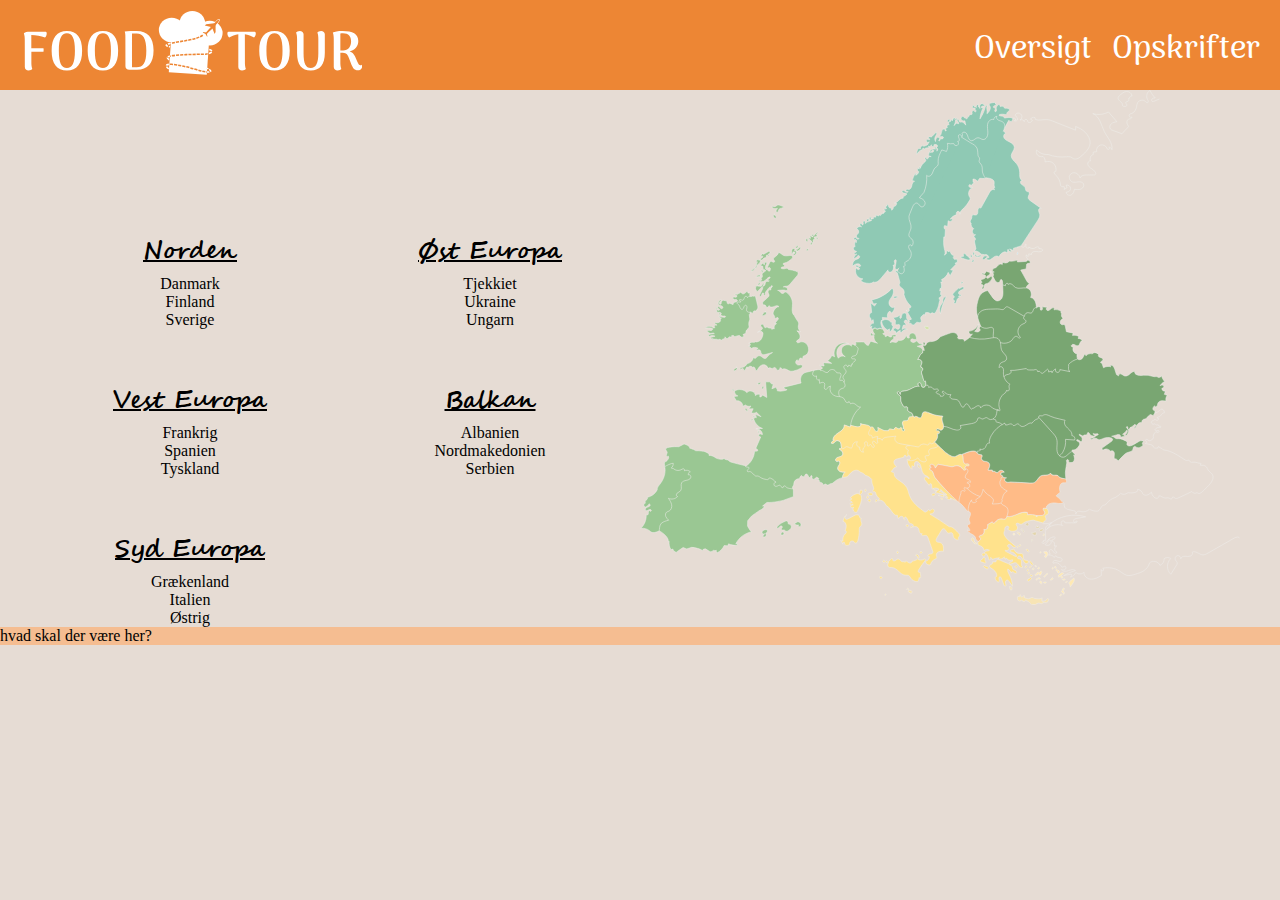
==== category.html @ adc1e7d1 "burg menu" ====
<!DOCTYPE html>
<html lang="en">

<head>
  <meta charset="UTF-8">
  <meta http-equiv="X-UA-Compatible" content="IE=edge">
  <meta name="viewport" content="width=device-width, initial-scale=1.0">
  <title>Document</title>
  <link rel="stylesheet" href="style.css">
  <link rel="stylesheet" href="category.css">
</head>

<body>
  <header>
    <a href="index.html">
      <img class="logo" src="img/whiteLogo.svg" alt="logo">
    </a>
    <nav>
      <ul class="menu">
        <li><a href="category.html">Oversigt</a></li>
        <li><a href="productlist.html">Opskrifter</a></li>
      </ul>
    </nav>
  </header>
  <main>
    <div class="grid_1-1">
      <div class="category_1-1">
        <div class="list">
          <h2>Norden</h2>
          <ul>
            <li>Danmark</li>
            <li>Finland</li>
            <li>Sverige</li>
          </ul>
          <h2>Vest Europa</h2>
          <ul>
            <li>Frankrig</li>
            <li>Spanien</li>
            <li>Tyskland</li>
          </ul>
          <h2>Syd Europa</h2>
          <ul>
            <li>Grækenland</li>
            <li>Italien</li>
            <li>Østrig</li>
          </ul>
        </div>
        <div class="list">
          <h2>Øst Europa</h2>
          <ul>
            <li>Tjekkiet</li>
            <li>Ukraine</li>
            <li>Ungarn</li>
          </ul>
          <h2>Balkan</h2>
          <ul>
            <li>Albanien</li>
            <li>Nordmakedonien</li>
            <li>Serbien</li>
          </ul>
        </div>
      </div>
      <img class="Europakort" src="img/map/map.svg" alt="Europakort" />
    </div>
  </main>
  <footer>
    <p>hvad skal der være her?</p>
  </footer>
</body>
<script src="js/category.js"></script>

</html>
---- style.css ----
html {
  --brand_color: #e6dcd4;
  --secondary: #292b29;
  --tertiary: #ed8634;
  --quaternary: #ffffff;
  --space-sm: 10px;
  --space-md: 20px;
  --space-lg: 30px;
  --space-xl: 40px;
  --space-xxl: 50px;
  --font-xxs: 20px;
  --font-xs: 22px;
  --font-sm: 25px;
  --font-md: 35px;
  --font-lg: 40px;
  --font-regular: 400;
  --font-medium: 500;
}

* {
  box-sizing: border-box;
  margin: 0;
  padding: 0;
}

img {
  width: 100%;
  height: auto;
  display: block;
}

body {
  background-color: var(--brand_color);
}

main {
  max-width: 1200px;
  margin-inline: auto;
}

@media (max-width: 600px) {
  main {
    max-width: 400px;
    margin-inline: auto;
  }
}

/*Fonts*/
@font-face {
  font-family: "Medium";
  src: url(fonts/ArimaMadurai-Medium.woff2);
}

@font-face {
  font-family: "Arima_bold";
  src: url(fonts/ArimaMadurai-Bold.woff2);
}

@font-face {
  font-family: "Arima_regular";
  src: url(fonts/ArimaMadurai-Regular.woff2);
}

@font-face {
  font-family: "Arima_thin";
  src: url(fonts/ArimaMadurai-Thin.woff2);
}
@font-face {
  font-family: "Regular";
  src: url(fonts/Kodchasan-Regular.woff2);
}

@font-face {
  font-family: "kodchasan_bold";
  src: url(fonts/Kodchasan-Bold.woff2);
}

@font-face {
  font-family: "kodchasan_bold";
  src: url(fonts/SegoeScript-Bold.woff2);
}

@font-face {
  font-family: "Bold";
  src: url(fonts/SegoeScript-Bold.woff2);
}

/*header og footer*/
header {
  display: flex;
  justify-content: space-between;
  background-color: var(--tertiary);
  padding: 0px 20px 0px 20px;
  align-self: center;
}
header a {
  align-self: center;
  margin-top: 15px;
}
.logo {
  max-height: 60px;
}

nav {
  display: none;
  align-self: center;
}
ul.menu {
  display: flex;
  flex-direction: column;
  justify-content: space-evenly;
  gap: 20px;
}
nav ul.menu li {
  list-style-type: none;
}
nav ul.menu li a {
  list-style-type: none;
  text-decoration: none;
  font-family: "medium";
  font-size: 1.5rem;
  color: var(--quaternary);
}

footer {
  background-color: #f5bd91;
}

@media (min-width: 750px) {
  header {
    /* display: flex;
      justify-content: space-between; */
    height: 90px;
    padding: 0px 20px 0px 20px;
    align-self: center;
  }
  header a {
    align-self: center;
    margin-top: 20px;
  }
  .logo {
    max-height: 89px;
  }

  nav {
    margin-top: 10px;
    display: block;
    align-self: center;
  }
  ul.menu {
    display: flex;
    flex-direction: row;
    justify-content: space-evenly;
    gap: 20px;
  }
  nav ul.menu li a {
    font-size: 2rem;
  }
}

.display_none {
  display: none;
}

/* burgermenu */
.toggle-btn {
  display: none;
}

@media (max-width: 800px) {
  .toggle-btn {
    background: transparent;
    border: none;
    display: block;
    min-width: 44px;
    min-height: 44px;
    font-size: 1.1rem;
    cursor: pointer;
  }

  nav {
    display: none;
  }

  nav.shown {
    padding-top: 1rem;
    display: flex;
    flex: 1 1 100%;
    flex-flow: column;
  }

  nav ul {
    display: flex;
    flex-flow: column;
  }
}
---- category.css ----
.list,
.list ul {
  list-style-type: none;
  text-align: center;
}

.list h2 {
  text-decoration: underline 2px;
  padding: 3px;
  margin-top: 50px;
  font-family: "kodchasan_bold", sans-serif;
  font-weight: 700;
}

.grid_1-1 {
  display: grid;
  grid-template-columns: repeat(2, 1fr);
}

.category_1-1 {
  display: grid;
  grid-template-columns: repeat(2, 1fr);
  padding-top: 90px;
  grid-column: 1/2;
}

.kort {
  display: grid;
}

.Europakort {
  grid-column: 2/3;
  grid-row: span 1;
}
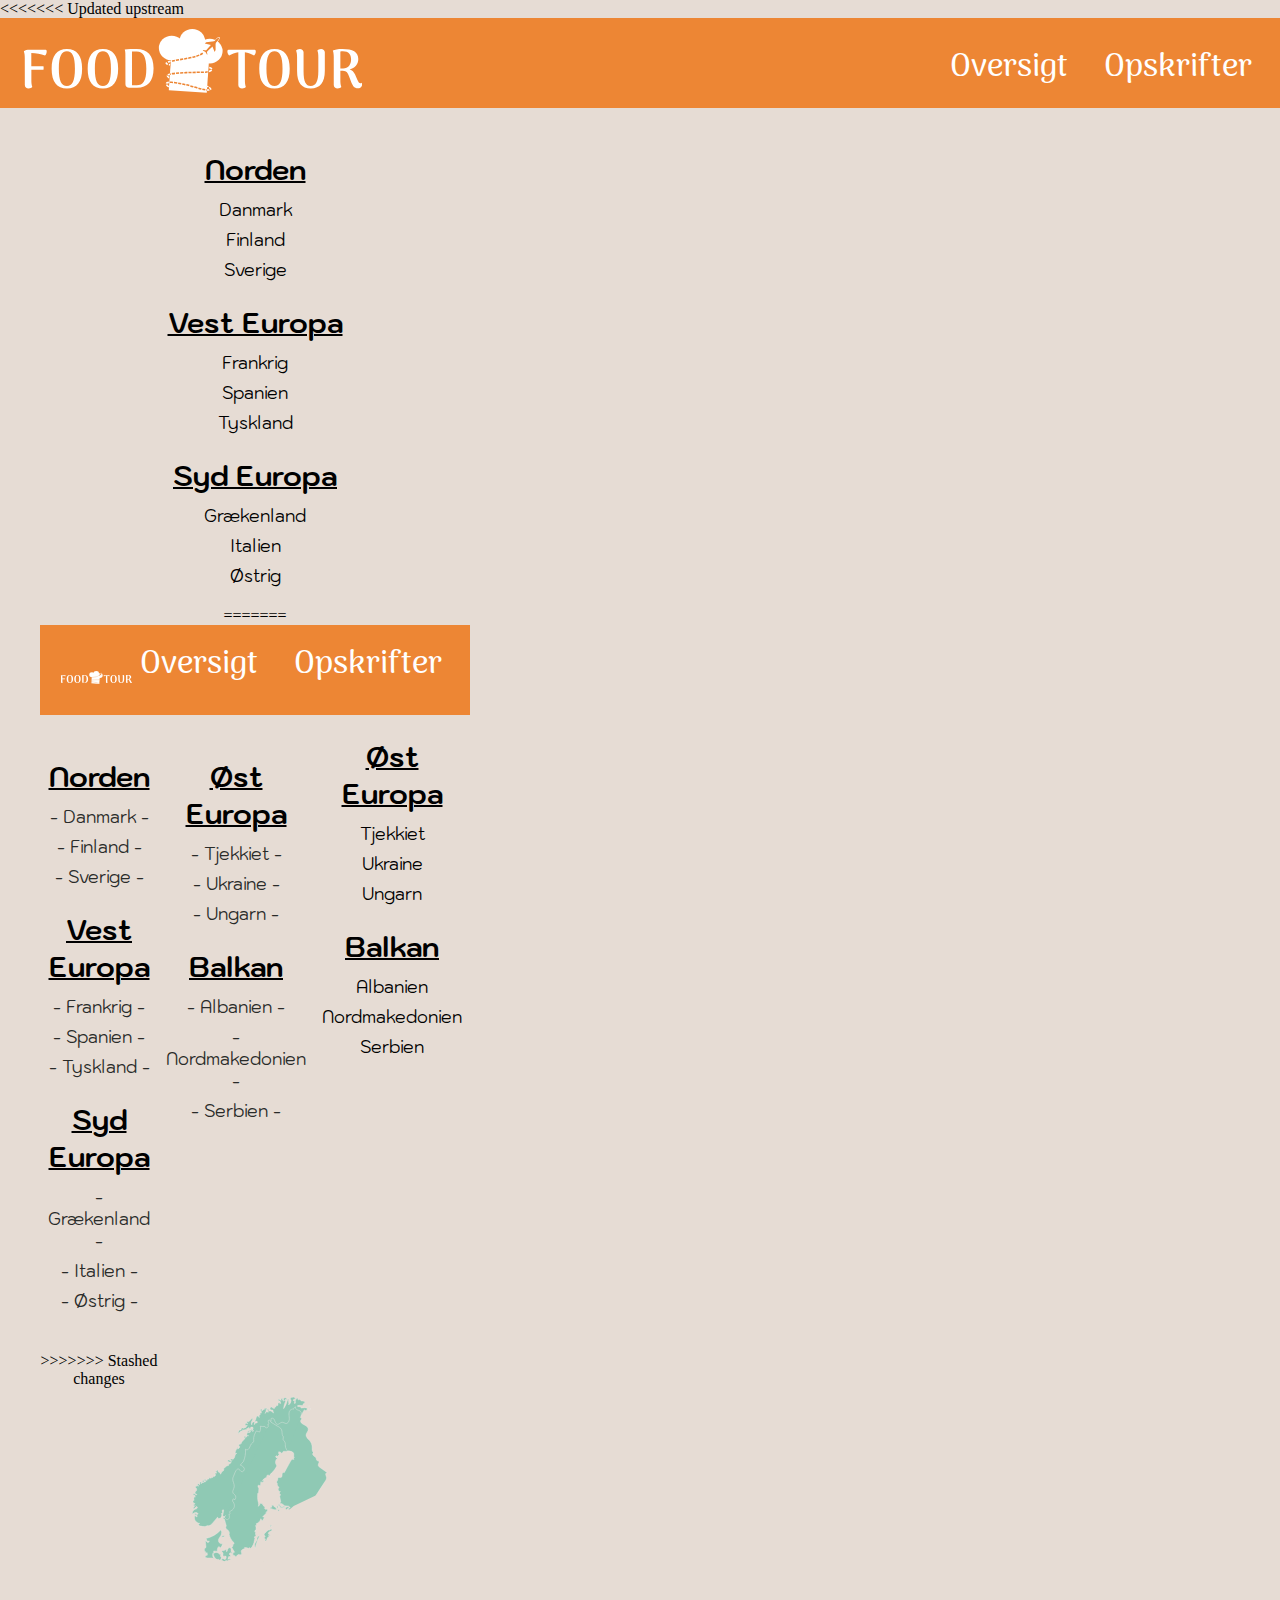
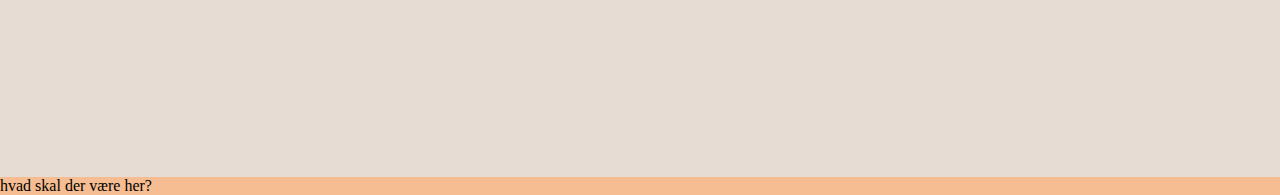
==== commit e1b5a6bf: "category" ====
--- a/category.html
+++ b/category.html
@@ -1,5 +1,6 @@
 <!DOCTYPE html>
 <html lang="en">
+<<<<<<< Updated upstream
 
 <head>
   <meta charset="UTF-8">
@@ -44,6 +45,65 @@
             <li>Italien</li>
             <li>Østrig</li>
           </ul>
+=======
+  <head>
+    <meta charset="UTF-8" />
+    <meta http-equiv="X-UA-Compatible" content="IE=edge" />
+    <meta name="viewport" content="width=device-width, initial-scale=1.0" />
+    <title>Document</title>
+    <link rel="stylesheet" href="style.css" />
+    <link rel="stylesheet" href="category.css" />
+  </head>
+  <body>
+    <header>
+      <a href="index.html">
+        <img class="logo" src="img/whiteLogo.svg" alt="logo" />
+      </a>
+      <nav>
+        <ul class="menu">
+          <li><a href="category.html">Oversigt</a></li>
+          <li><a href="productlist.html">Opskrifter</a></li>
+        </ul>
+      </nav>
+    </header>
+    <main>
+      <div class="grid_1-1">
+        <div class="category_1-1">
+          <div class="list">
+            <h2>Norden</h2>
+            <ul id="nordisk">
+              <a href="productlist.html?subcategory=Danmark"><li>- Danmark -</li></a>
+              <a href="productlist.html?subcategory=Finland"><li>- Finland -</li></a>
+              <a href="productlist.html?subcategory=Sverige"> <li>- Sverige -</li></a>
+            </ul>
+            <h2>Vest Europa</h2>
+            <ul>
+              <a href="productlist.html?subcategory=Frankrig"><li>- Frankrig -</li></a>
+              <a href="productlist.html?subcategory=Spanien"><li>- Spanien -</li></a>
+              <a href="productlist.html?subcategory=Tyskland"><li>- Tyskland -</li></a>
+            </ul>
+            <h2>Syd Europa</h2>
+            <ul>
+              <a href="productlist.html?subcategory=Grækenland"><li>- Grækenland -</li></a>
+              <a href="productlist.html?subcategory=Italien"><li>- Italien -</li></a>
+              <a href="productlist.html?subcategory=Østrig"><li>- Østrig -</li></a>
+            </ul>
+          </div>
+          <div class="list">
+            <h2>Øst Europa</h2>
+            <ul>
+              <a href="productlist.html?subcategory=Tjekkiet"><li>- Tjekkiet -</li></a>
+              <a href="productlist.html?subcategory=Ukraine"><li>- Ukraine -</li></a>
+              <a href="productlist.html?subcategory=Ungarn"><li>- Ungarn -</li></a>
+            </ul>
+            <h2>Balkan</h2>
+            <ul>
+              <a href="productlist.html?subcategory=Albanien"><li>- Albanien -</li></a>
+              <a href="productlist.html?subcategory=Makedonien"><li>- Nordmakedonien -</li></a>
+              <a href="productlist.html?subcategory=Serbien"><li>- Serbien -</li></a>
+            </ul>
+          </div>
+>>>>>>> Stashed changes
         </div>
         <div class="list">
           <h2>Øst Europa</h2>
--- a/style.css
+++ b/style.css
@@ -38,7 +38,7 @@
   margin-inline: auto;
 }
 
-@media (max-width: 600px) {
+@media (max-width: 800px) {
   main {
     max-width: 400px;
     margin-inline: auto;
@@ -76,8 +76,8 @@
 }
 
 @font-face {
-  font-family: "kodchasan_bold";
-  src: url(fonts/SegoeScript-Bold.woff2);
+  font-family: "kodchasan_semibold";
+  src: url(fonts/Kodchasan-SemiBold.woff2);
 }
 
 @font-face {
@@ -167,7 +167,7 @@
   display: none;
 }
 
-@media (max-width: 800px) {
+@media (max-width: 750px) {
   .toggle-btn {
     background: transparent;
     border: none;
@@ -176,10 +176,6 @@
     min-height: 44px;
     font-size: 1.1rem;
     cursor: pointer;
-  }
-
-  nav {
-    display: none;
   }
 
   nav.shown {
--- a/category.css
+++ b/category.css
@@ -2,14 +2,27 @@
 .list ul {
   list-style-type: none;
   text-align: center;
+  margin-bottom: 20px;
 }
 
 .list h2 {
   text-decoration: underline 2px;
   padding: 3px;
-  margin-top: 50px;
+  margin-top: 20px;
   font-family: "kodchasan_bold", sans-serif;
   font-weight: 700;
+  font-size: 28px;
+}
+
+li {
+  font-family: "Regular";
+  margin: 8px;
+  font-size: 17px;
+}
+
+a {
+  text-decoration: none;
+  color: #292b29;
 }
 
 .grid_1-1 {
@@ -20,7 +33,7 @@
 .category_1-1 {
   display: grid;
   grid-template-columns: repeat(2, 1fr);
-  padding-top: 90px;
+  padding-top: 20px;
   grid-column: 1/2;
 }
 
@@ -32,3 +45,20 @@
   grid-column: 2/3;
   grid-row: span 1;
 }
+
+.Europakort {
+  clip-path: polygon(
+    35% 36%,
+    38% 46%,
+    40% 46%,
+    43% 47%,
+    49% 45%,
+    52% 47%,
+    55% 36%,
+    59% 32%,
+    68% 27%,
+    62% 1%,
+    51% 2%,
+    34% 20%
+  );
+}
--- a/style.css
+++ b/style.css
@@ -38,7 +38,7 @@
   margin-inline: auto;
 }
 
-@media (max-width: 600px) {
+@media (max-width: 800px) {
   main {
     max-width: 400px;
     margin-inline: auto;
@@ -76,8 +76,8 @@
 }
 
 @font-face {
-  font-family: "kodchasan_bold";
-  src: url(fonts/SegoeScript-Bold.woff2);
+  font-family: "kodchasan_semibold";
+  src: url(fonts/Kodchasan-SemiBold.woff2);
 }
 
 @font-face {
@@ -167,7 +167,7 @@
   display: none;
 }
 
-@media (max-width: 800px) {
+@media (max-width: 750px) {
   .toggle-btn {
     background: transparent;
     border: none;
@@ -176,10 +176,6 @@
     min-height: 44px;
     font-size: 1.1rem;
     cursor: pointer;
-  }
-
-  nav {
-    display: none;
   }
 
   nav.shown {
--- a/category.css
+++ b/category.css
@@ -2,14 +2,27 @@
 .list ul {
   list-style-type: none;
   text-align: center;
+  margin-bottom: 20px;
 }
 
 .list h2 {
   text-decoration: underline 2px;
   padding: 3px;
-  margin-top: 50px;
+  margin-top: 20px;
   font-family: "kodchasan_bold", sans-serif;
   font-weight: 700;
+  font-size: 28px;
+}
+
+li {
+  font-family: "Regular";
+  margin: 8px;
+  font-size: 17px;
+}
+
+a {
+  text-decoration: none;
+  color: #292b29;
 }
 
 .grid_1-1 {
@@ -20,7 +33,7 @@
 .category_1-1 {
   display: grid;
   grid-template-columns: repeat(2, 1fr);
-  padding-top: 90px;
+  padding-top: 20px;
   grid-column: 1/2;
 }
 
@@ -32,3 +45,20 @@
   grid-column: 2/3;
   grid-row: span 1;
 }
+
+.Europakort {
+  clip-path: polygon(
+    35% 36%,
+    38% 46%,
+    40% 46%,
+    43% 47%,
+    49% 45%,
+    52% 47%,
+    55% 36%,
+    59% 32%,
+    68% 27%,
+    62% 1%,
+    51% 2%,
+    34% 20%
+  );
+}
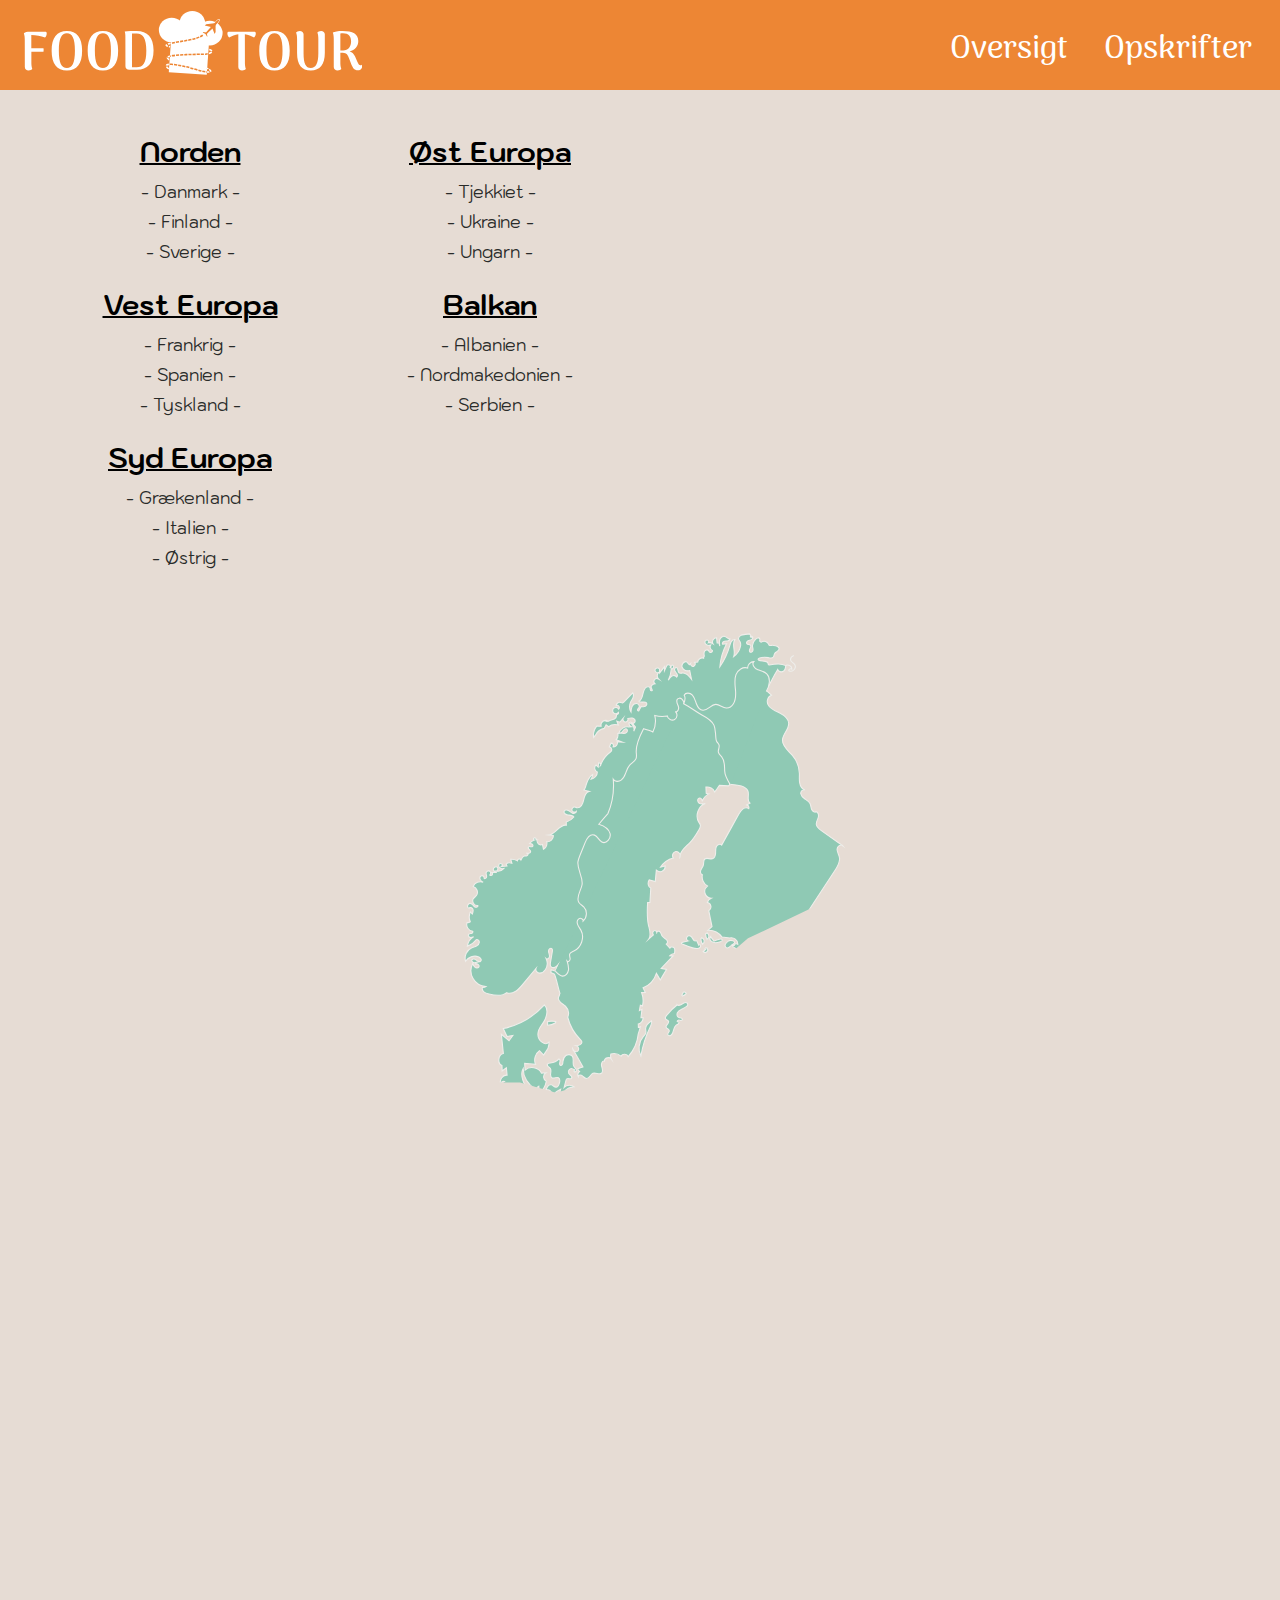
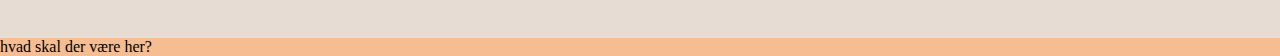
==== commit caed4d83: "category" ====
--- a/category.html
+++ b/category.html
@@ -1,51 +1,5 @@
 <!DOCTYPE html>
 <html lang="en">
-<<<<<<< Updated upstream
-
-<head>
-  <meta charset="UTF-8">
-  <meta http-equiv="X-UA-Compatible" content="IE=edge">
-  <meta name="viewport" content="width=device-width, initial-scale=1.0">
-  <title>Document</title>
-  <link rel="stylesheet" href="style.css">
-  <link rel="stylesheet" href="category.css">
-</head>
-
-<body>
-  <header>
-    <a href="index.html">
-      <img class="logo" src="img/whiteLogo.svg" alt="logo">
-    </a>
-    <nav>
-      <ul class="menu">
-        <li><a href="category.html">Oversigt</a></li>
-        <li><a href="productlist.html">Opskrifter</a></li>
-      </ul>
-    </nav>
-  </header>
-  <main>
-    <div class="grid_1-1">
-      <div class="category_1-1">
-        <div class="list">
-          <h2>Norden</h2>
-          <ul>
-            <li>Danmark</li>
-            <li>Finland</li>
-            <li>Sverige</li>
-          </ul>
-          <h2>Vest Europa</h2>
-          <ul>
-            <li>Frankrig</li>
-            <li>Spanien</li>
-            <li>Tyskland</li>
-          </ul>
-          <h2>Syd Europa</h2>
-          <ul>
-            <li>Grækenland</li>
-            <li>Italien</li>
-            <li>Østrig</li>
-          </ul>
-=======
   <head>
     <meta charset="UTF-8" />
     <meta http-equiv="X-UA-Compatible" content="IE=edge" />
@@ -72,9 +26,9 @@
           <div class="list">
             <h2>Norden</h2>
             <ul id="nordisk">
-              <a href="productlist.html?subcategory=Danmark"><li>- Danmark -</li></a>
-              <a href="productlist.html?subcategory=Finland"><li>- Finland -</li></a>
-              <a href="productlist.html?subcategory=Sverige"> <li>- Sverige -</li></a>
+              <a class="nordiskLande" href="productlist.html?subcategory=Danmark"><li>- Danmark -</li></a>
+              <a class="nordiskLande" href="productlist.html?subcategory=Finland"><li>- Finland -</li></a>
+              <a class="nordiskLande" href="productlist.html?subcategory=Sverige"><li>- Sverige -</li></a>
             </ul>
             <h2>Vest Europa</h2>
             <ul>
@@ -103,22 +57,8 @@
               <a href="productlist.html?subcategory=Serbien"><li>- Serbien -</li></a>
             </ul>
           </div>
->>>>>>> Stashed changes
         </div>
-        <div class="list">
-          <h2>Øst Europa</h2>
-          <ul>
-            <li>Tjekkiet</li>
-            <li>Ukraine</li>
-            <li>Ungarn</li>
-          </ul>
-          <h2>Balkan</h2>
-          <ul>
-            <li>Albanien</li>
-            <li>Nordmakedonien</li>
-            <li>Serbien</li>
-          </ul>
-        </div>
+      
       </div>
       <img class="Europakort" src="img/map/map.svg" alt="Europakort" />
     </div>
--- a/category.css
+++ b/category.css
@@ -62,3 +62,7 @@
     34% 20%
   );
 }
+
+.markedText {
+  color: red;
+}
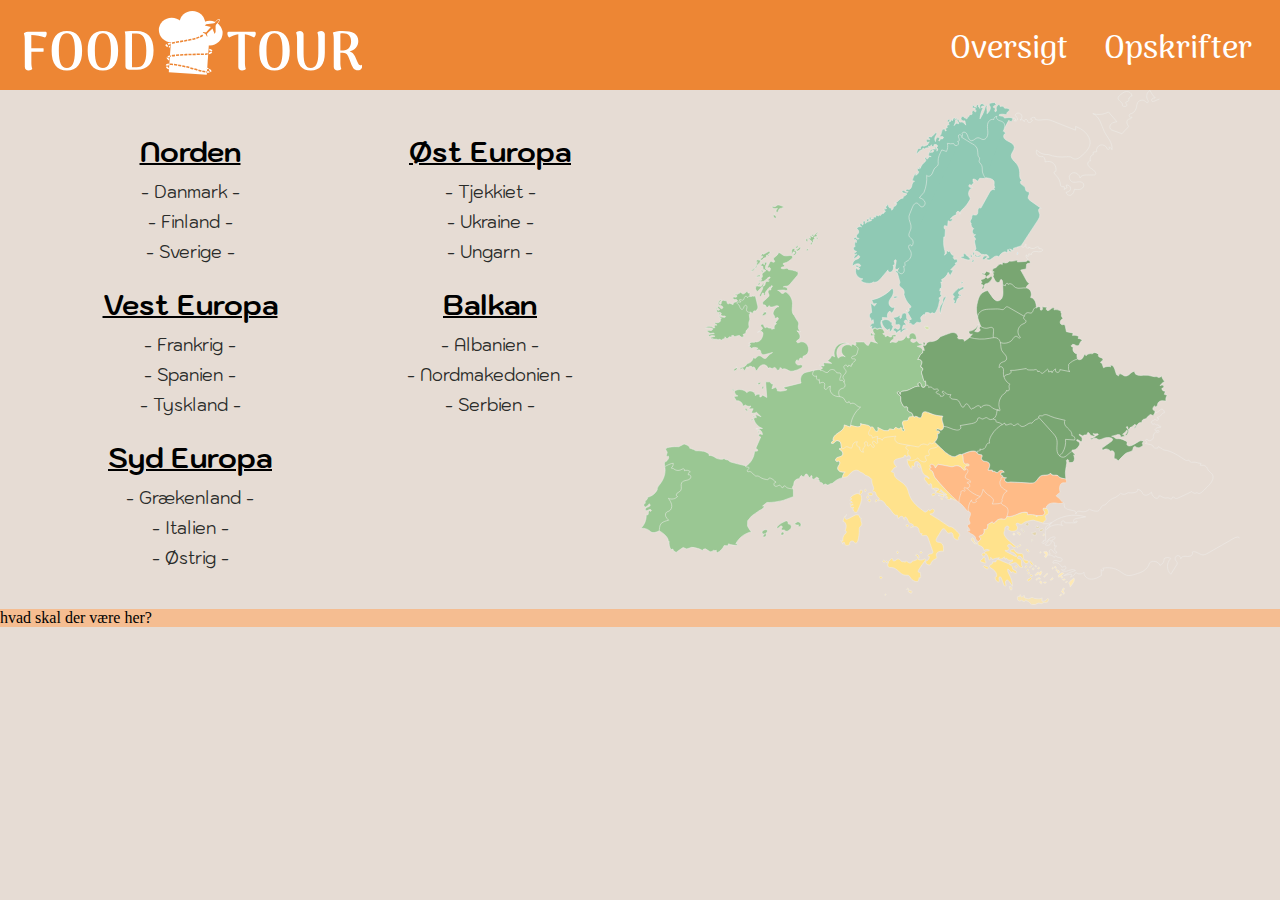
==== commit 634d73a8: "category mobil version" ====
--- a/category.html
+++ b/category.html
@@ -24,18 +24,21 @@
       <div class="grid_1-1">
         <div class="category_1-1">
           <div class="list">
+            <img class="mobil" src="img/map/north.svg" alt="norden">
             <h2>Norden</h2>
             <ul id="nordisk">
               <a class="nordiskLande" href="productlist.html?subcategory=Danmark"><li>- Danmark -</li></a>
               <a class="nordiskLande" href="productlist.html?subcategory=Finland"><li>- Finland -</li></a>
               <a class="nordiskLande" href="productlist.html?subcategory=Sverige"><li>- Sverige -</li></a>
             </ul>
+            <img class="mobil" src="img/map/west.svg" alt="vest">
             <h2>Vest Europa</h2>
             <ul>
               <a href="productlist.html?subcategory=Frankrig"><li>- Frankrig -</li></a>
               <a href="productlist.html?subcategory=Spanien"><li>- Spanien -</li></a>
               <a href="productlist.html?subcategory=Tyskland"><li>- Tyskland -</li></a>
             </ul>
+            <img class="mobil" src="img/map/south.svg" alt="syd">
             <h2>Syd Europa</h2>
             <ul>
               <a href="productlist.html?subcategory=Grækenland"><li>- Grækenland -</li></a>
@@ -44,12 +47,14 @@
             </ul>
           </div>
           <div class="list">
+            <img class="mobil" src="img/map/east.svg" alt="øst">
             <h2>Øst Europa</h2>
             <ul>
               <a href="productlist.html?subcategory=Tjekkiet"><li>- Tjekkiet -</li></a>
               <a href="productlist.html?subcategory=Ukraine"><li>- Ukraine -</li></a>
               <a href="productlist.html?subcategory=Ungarn"><li>- Ungarn -</li></a>
             </ul>
+            <img class="mobil" src="img/map/balkan.svg" alt="balkan">
             <h2>Balkan</h2>
             <ul>
               <a href="productlist.html?subcategory=Albanien"><li>- Albanien -</li></a>
@@ -58,9 +63,8 @@
             </ul>
           </div>
         </div>
-      
+        <img class="Europakort" src="img/map/map.svg" alt="Europakort" />
       </div>
-      <img class="Europakort" src="img/map/map.svg" alt="Europakort" />
     </div>
   </main>
   <footer>
--- a/category.css
+++ b/category.css
@@ -1,3 +1,4 @@
+/* Generel */
 .list,
 .list ul {
   list-style-type: none;
@@ -25,44 +26,37 @@
   color: #292b29;
 }
 
-.grid_1-1 {
-  display: grid;
-  grid-template-columns: repeat(2, 1fr);
+/* Mobil */
+@media (max-width: 800px) {
+  .Europakort {
+    display: none;
+  }
 }
 
-.category_1-1 {
-  display: grid;
-  grid-template-columns: repeat(2, 1fr);
-  padding-top: 20px;
-  grid-column: 1/2;
+/* Web */
+
+@media (min-width: 800px) {
+  .grid_1-1 {
+    display: grid;
+    grid-template-columns: repeat(2, 1fr);
+  }
+
+  .category_1-1 {
+    display: grid;
+    grid-template-columns: repeat(2, 1fr);
+    padding-top: 20px;
+    grid-column: 1/2;
+  }
+  .kort {
+    display: grid;
+  }
+
+  .Europakort {
+    grid-column: 2/3;
+    grid-row: span 1;
+  }
+
+  .mobil {
+    display: none;
+  }
 }
-
-.kort {
-  display: grid;
-}
-
-.Europakort {
-  grid-column: 2/3;
-  grid-row: span 1;
-}
-
-.Europakort {
-  clip-path: polygon(
-    35% 36%,
-    38% 46%,
-    40% 46%,
-    43% 47%,
-    49% 45%,
-    52% 47%,
-    55% 36%,
-    59% 32%,
-    68% 27%,
-    62% 1%,
-    51% 2%,
-    34% 20%
-  );
-}
-
-.markedText {
-  color: red;
-}
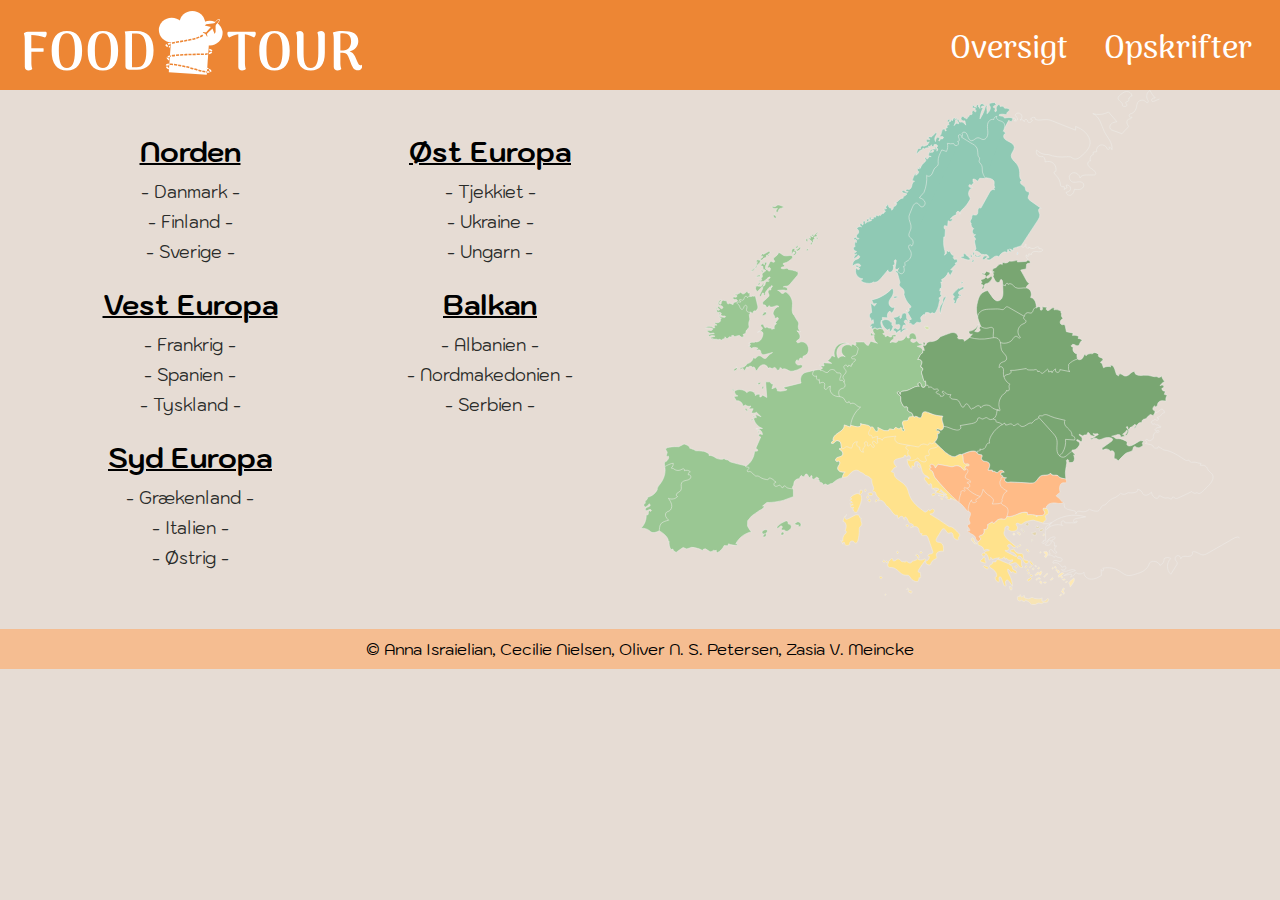
==== commit b5f2a4bb: "footer" ====
--- a/category.html
+++ b/category.html
@@ -4,73 +4,107 @@
     <meta charset="UTF-8" />
     <meta http-equiv="X-UA-Compatible" content="IE=edge" />
     <meta name="viewport" content="width=device-width, initial-scale=1.0" />
-    <title>Document</title>
+    <title>Oversigt</title>
+    <link rel="icon" type="image/x-icon" href="img/fav.svg" />
     <link rel="stylesheet" href="style.css" />
     <link rel="stylesheet" href="category.css" />
   </head>
+
   <body>
     <header>
       <a href="index.html">
         <img class="logo" src="img/whiteLogo.svg" alt="logo" />
       </a>
-      <nav>
-        <ul class="menu">
-          <li><a href="category.html">Oversigt</a></li>
-          <li><a href="productlist.html">Opskrifter</a></li>
-        </ul>
-      </nav>
+      <div class="burgermenu">
+        <button class="toggle-btn">Menu</button>
+        <nav>
+          <ul class="menu">
+            <li><a href="category.html">Oversigt</a></li>
+            <li><a href="productlist.html">Opskrifter</a></li>
+          </ul>
+        </nav>
+      </div>
     </header>
     <main>
       <div class="grid_1-1">
         <div class="category_1-1">
           <div class="list">
-            <img class="mobil" src="img/map/north.svg" alt="norden">
+            <img class="mobil" src="img/map/north.svg" alt="norden" />
             <h2>Norden</h2>
             <ul id="nordisk">
-              <a class="nordiskLande" href="productlist.html?subcategory=Danmark"><li>- Danmark -</li></a>
-              <a class="nordiskLande" href="productlist.html?subcategory=Finland"><li>- Finland -</li></a>
-              <a class="nordiskLande" href="productlist.html?subcategory=Sverige"><li>- Sverige -</li></a>
+              <a class="nordiskLande" href="productlist.html?subcategory=Danmark">
+                <li>- Danmark -</li>
+              </a>
+              <a class="nordiskLande" href="productlist.html?subcategory=Finland">
+                <li>- Finland -</li>
+              </a>
+              <a class="nordiskLande" href="productlist.html?subcategory=Sverige">
+                <li>- Sverige -</li>
+              </a>
             </ul>
-            <img class="mobil" src="img/map/west.svg" alt="vest">
+            <img class="mobil" src="img/map/west.svg" alt="vest" />
             <h2>Vest Europa</h2>
             <ul>
-              <a href="productlist.html?subcategory=Frankrig"><li>- Frankrig -</li></a>
-              <a href="productlist.html?subcategory=Spanien"><li>- Spanien -</li></a>
-              <a href="productlist.html?subcategory=Tyskland"><li>- Tyskland -</li></a>
+              <a href="productlist.html?subcategory=Frankrig">
+                <li>- Frankrig -</li>
+              </a>
+              <a href="productlist.html?subcategory=Spanien">
+                <li>- Spanien -</li>
+              </a>
+              <a href="productlist.html?subcategory=Tyskland">
+                <li>- Tyskland -</li>
+              </a>
             </ul>
-            <img class="mobil" src="img/map/south.svg" alt="syd">
+            <img class="mobil" src="img/map/south.svg" alt="syd" />
             <h2>Syd Europa</h2>
             <ul>
-              <a href="productlist.html?subcategory=Grækenland"><li>- Grækenland -</li></a>
-              <a href="productlist.html?subcategory=Italien"><li>- Italien -</li></a>
-              <a href="productlist.html?subcategory=Østrig"><li>- Østrig -</li></a>
+              <a href="productlist.html?subcategory=Grækenland">
+                <li>- Grækenland -</li>
+              </a>
+              <a href="productlist.html?subcategory=Italien">
+                <li>- Italien -</li>
+              </a>
+              <a href="productlist.html?subcategory=Østrig">
+                <li>- Østrig -</li>
+              </a>
             </ul>
           </div>
           <div class="list">
-            <img class="mobil" src="img/map/east.svg" alt="øst">
+            <img class="mobil" src="img/map/east.svg" alt="øst" />
             <h2>Øst Europa</h2>
             <ul>
-              <a href="productlist.html?subcategory=Tjekkiet"><li>- Tjekkiet -</li></a>
-              <a href="productlist.html?subcategory=Ukraine"><li>- Ukraine -</li></a>
-              <a href="productlist.html?subcategory=Ungarn"><li>- Ungarn -</li></a>
+              <a href="productlist.html?subcategory=Tjekkiet">
+                <li>- Tjekkiet -</li>
+              </a>
+              <a href="productlist.html?subcategory=Ukraine">
+                <li>- Ukraine -</li>
+              </a>
+              <a href="productlist.html?subcategory=Ungarn">
+                <li>- Ungarn -</li>
+              </a>
             </ul>
-            <img class="mobil" src="img/map/balkan.svg" alt="balkan">
+            <img class="mobil" src="img/map/balkan.svg" alt="balkan" />
             <h2>Balkan</h2>
             <ul>
-              <a href="productlist.html?subcategory=Albanien"><li>- Albanien -</li></a>
-              <a href="productlist.html?subcategory=Makedonien"><li>- Nordmakedonien -</li></a>
-              <a href="productlist.html?subcategory=Serbien"><li>- Serbien -</li></a>
+              <a href="productlist.html?subcategory=Albanien">
+                <li>- Albanien -</li>
+              </a>
+              <a href="productlist.html?subcategory=Makedonien">
+                <li>- Nordmakedonien -</li>
+              </a>
+              <a href="productlist.html?subcategory=Serbien">
+                <li>- Serbien -</li>
+              </a>
             </ul>
           </div>
         </div>
         <img class="Europakort" src="img/map/map.svg" alt="Europakort" />
       </div>
-    </div>
-  </main>
-  <footer>
-    <p>hvad skal der være her?</p>
-  </footer>
-</body>
-<script src="js/category.js"></script>
-
-</html>+    </main>
+    <footer>
+      <p>© Anna Israielian, Cecilie Nielsen, Oliver N. S. Petersen, Zasia V. Meincke</p>
+    </footer>
+    <script src="js/category.js"></script>
+    <script src="js/burgermenu.js"></script>
+  </body>
+</html>
--- a/style.css
+++ b/style.css
@@ -94,7 +94,7 @@
   align-self: center;
 }
 header a {
-  align-self: center;
+  align-self: flex-start;
   margin-top: 15px;
 }
 .logo {
@@ -108,8 +108,9 @@
 ul.menu {
   display: flex;
   flex-direction: column;
-  justify-content: space-evenly;
+  /* justify-content: space-evenly; */
   gap: 20px;
+  opacity: 60%;
 }
 nav ul.menu li {
   list-style-type: none;
@@ -121,12 +122,27 @@
   font-size: 1.5rem;
   color: var(--quaternary);
 }
-
+.burgermenu {
+  display: flex;
+  flex-direction: column;
+  justify-content: right;
+  /*   align-self: center; */
+  text-align: end;
+}
 footer {
+  position: relative;
+  bottom: 0;
+  width: 100%;
+  height: auto;
   background-color: #f5bd91;
+  padding: 10px;
+  text-align: center;
+  margin-top: 20px;
+  font-family: "regular";
 }
 
 @media (min-width: 750px) {
+  /*pc*/
   header {
     /* display: flex;
       justify-content: space-between; */
@@ -152,14 +168,14 @@
     flex-direction: row;
     justify-content: space-evenly;
     gap: 20px;
+    opacity: 100%;
   }
   nav ul.menu li a {
     font-size: 2rem;
   }
-}
-
-.display_none {
-  display: none;
+  .burgermenu {
+    align-self: center;
+  }
 }
 
 /* burgermenu */
@@ -168,14 +184,21 @@
 }
 
 @media (max-width: 750px) {
+  /*mobil*/
   .toggle-btn {
     background: transparent;
     border: none;
     display: block;
     min-width: 44px;
     min-height: 44px;
-    font-size: 1.1rem;
+    font-size: 1.2rem;
     cursor: pointer;
+    text-align: end;
+    align-self: end;
+    padding-top: 1.8rem;
+    color: white;
+    font-family: "Arima_regular";
+    /* opacity: 60%;*/
   }
 
   nav.shown {
@@ -190,3 +213,7 @@
     flex-flow: column;
   }
 }
+
+.display_none {
+  display: none;
+}
--- a/category.css
+++ b/category.css
@@ -53,7 +53,7 @@
 
   .Europakort {
     grid-column: 2/3;
-    grid-row: span 1;
+    grid-row: 1;
   }
 
   .mobil {
